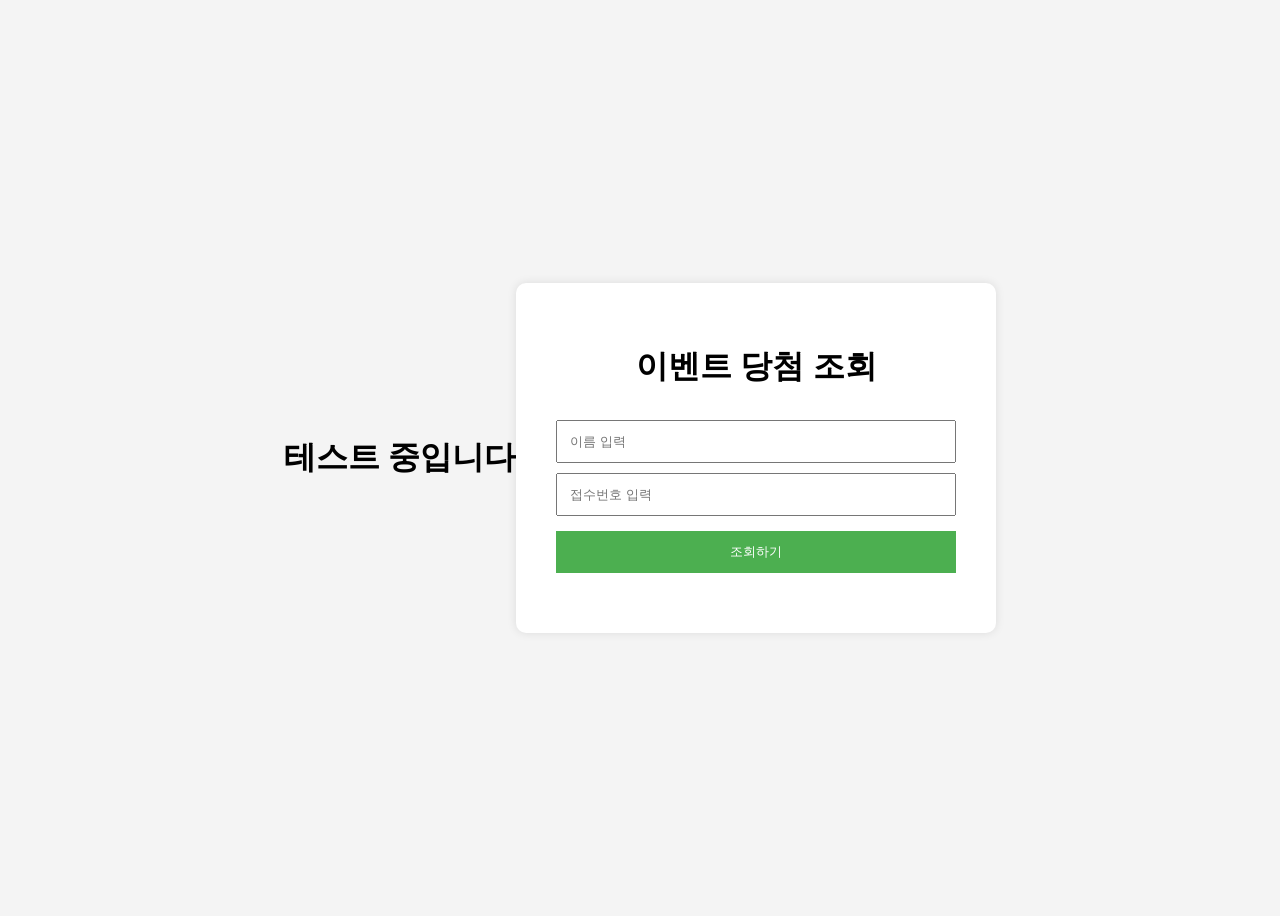
==== web/event_service/templates/index.html @ b7a66dcd "test2" ====
<!DOCTYPE html>
<html lang="ko">
<head>
    <meta charset="UTF-8">
    <meta name="viewport" content="width=device-width, initial-scale=1.0">
    <title>이벤트 당첨 조회</title>
    <h1>    테스트 중입니다     </h1>

    <style>
        body {
            font-family: Arial, sans-serif;
            background: #f4f4f4;
            display: flex;
            justify-content: center;
            align-items: center;
            height: 100vh;
        }

        .container {
            background: white;
            padding: 40px;
            border-radius: 10px;
            width: 400px;
            box-shadow: 0 0 10px rgba(0,0,0,0.1);
        }

        h1 {
            text-align: center;
        }

        input {
            width: 100%;
            padding: 12px;
            margin-top: 10px;
            box-sizing: border-box;
        }

        button {
            width: 100%;
            padding: 12px;
            margin-top: 15px;
            background: #4CAF50;
            color: white;
            border: none;
            cursor: pointer;
        }

        button:hover {
            background: #45a049;
        }

        #result {
            margin-top: 20px;
            text-align: center;
            font-size: 18px;
        }
    </style>
</head>
<body>

<div class="container">
    <h1>이벤트 당첨 조회</h1>

    <input type="text" id="name" placeholder="이름 입력">
    <input type="text" id="receipt_no" placeholder="접수번호 입력">

    <button onclick="checkWinner()">조회하기</button>

    <div id="result"></div>
</div>

<script>
async function checkWinner() {

    const name = document.getElementById("name").value;
    const receipt_no = document.getElementById("receipt_no").value;

    const response = await fetch("/check", {
        method: "POST",
        headers: {
            "Content-Type": "application/json"
        },
        body: JSON.stringify({
            name: name,
            receipt_no: receipt_no
        })
    });

    const data = await response.json();

    const resultDiv = document.getElementById("result");

    if (data.success) {
        resultDiv.innerHTML = `
            <h2>${data.result}</h2>
            <p>이름: ${data.name}</p>
            <p>접수번호: ${data.receipt_no}</p>
        `;
    } else {
        resultDiv.innerHTML = `
            <p style="color:red;">
                ${data.message}
            </p>
        `;
    }
}
</script>

</body>
</html>
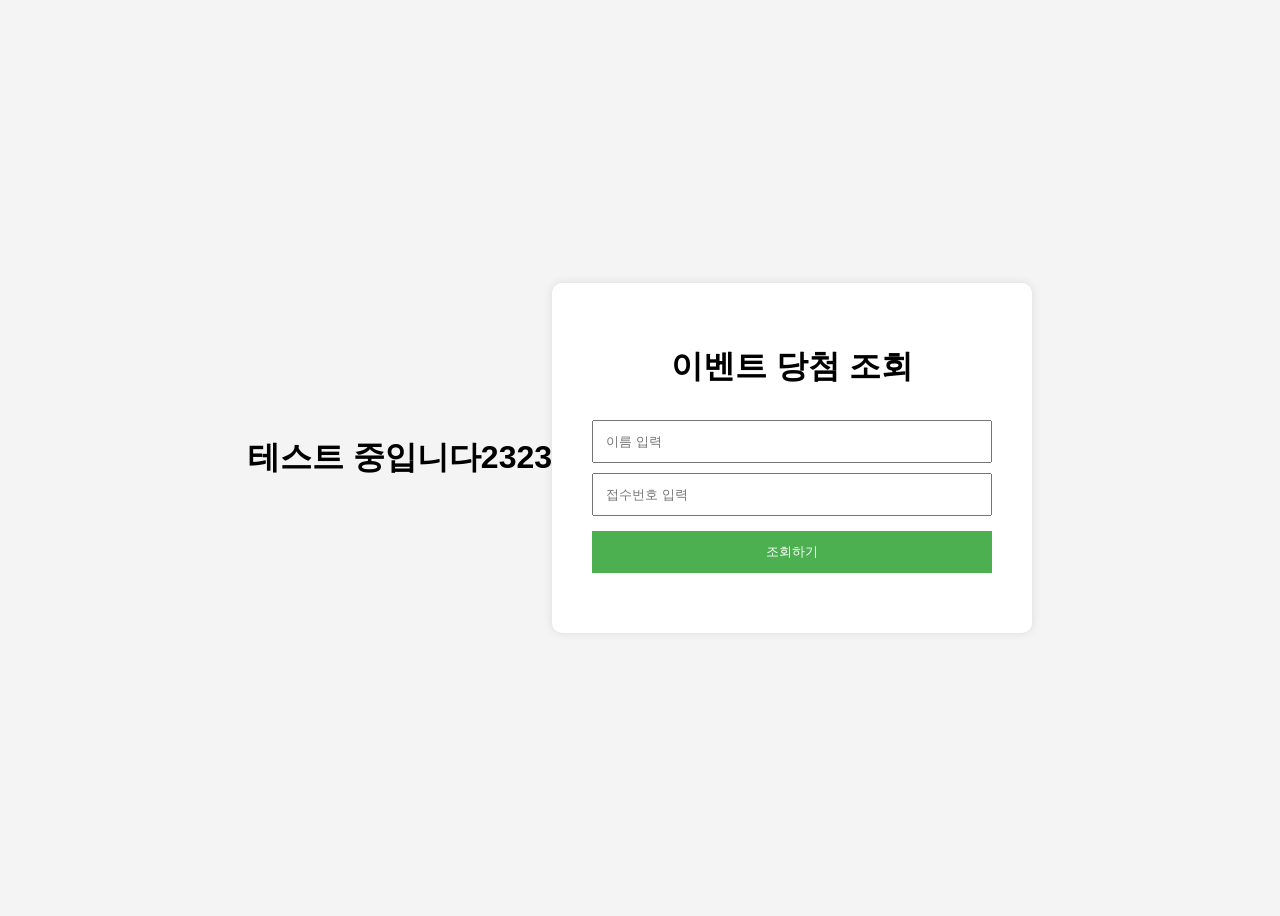
==== commit a97f37b7: "rolling 부분 수정2" ====
--- a/web/event_service/templates/index.html
+++ b/web/event_service/templates/index.html
@@ -4,7 +4,7 @@
     <meta charset="UTF-8">
     <meta name="viewport" content="width=device-width, initial-scale=1.0">
     <title>이벤트 당첨 조회</title>
-    <h1>    테스트 중입니다     </h1>
+    <h1>    테스트 중입니다2323    </h1>
 
     <style>
         body {
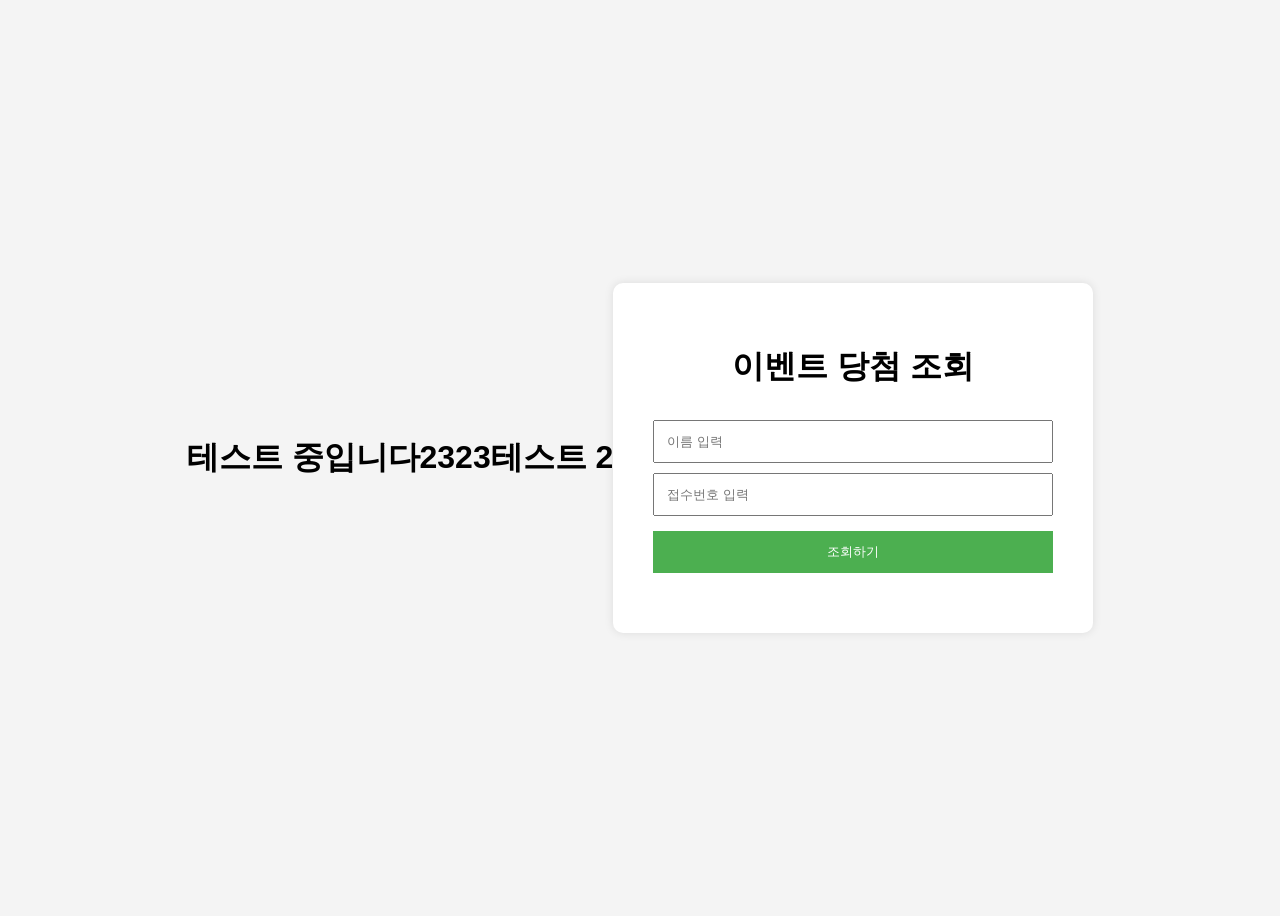
==== commit 6044b5bc: "rolling 수정" ====
--- a/web/event_service/templates/index.html
+++ b/web/event_service/templates/index.html
@@ -5,6 +5,7 @@
     <meta name="viewport" content="width=device-width, initial-scale=1.0">
     <title>이벤트 당첨 조회</title>
     <h1>    테스트 중입니다2323    </h1>
+    <h1>    테스트 2            </h1>
 
     <style>
         body {
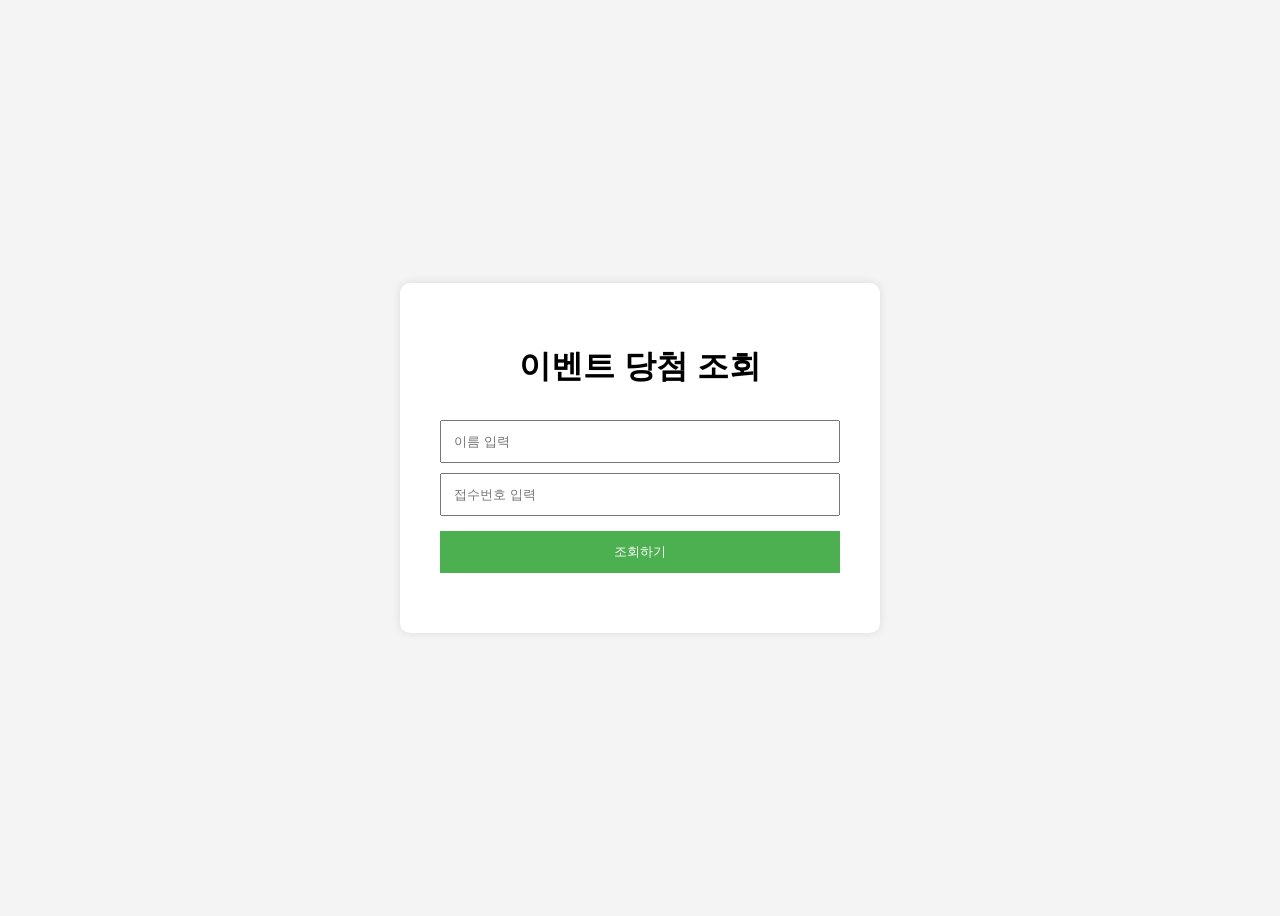
==== commit 2b4c86ea: "rolling 재수정" ====
--- a/web/event_service/templates/index.html
+++ b/web/event_service/templates/index.html
@@ -4,8 +4,6 @@
     <meta charset="UTF-8">
     <meta name="viewport" content="width=device-width, initial-scale=1.0">
     <title>이벤트 당첨 조회</title>
-    <h1>    테스트 중입니다2323    </h1>
-    <h1>    테스트 2            </h1>
 
     <style>
         body {
